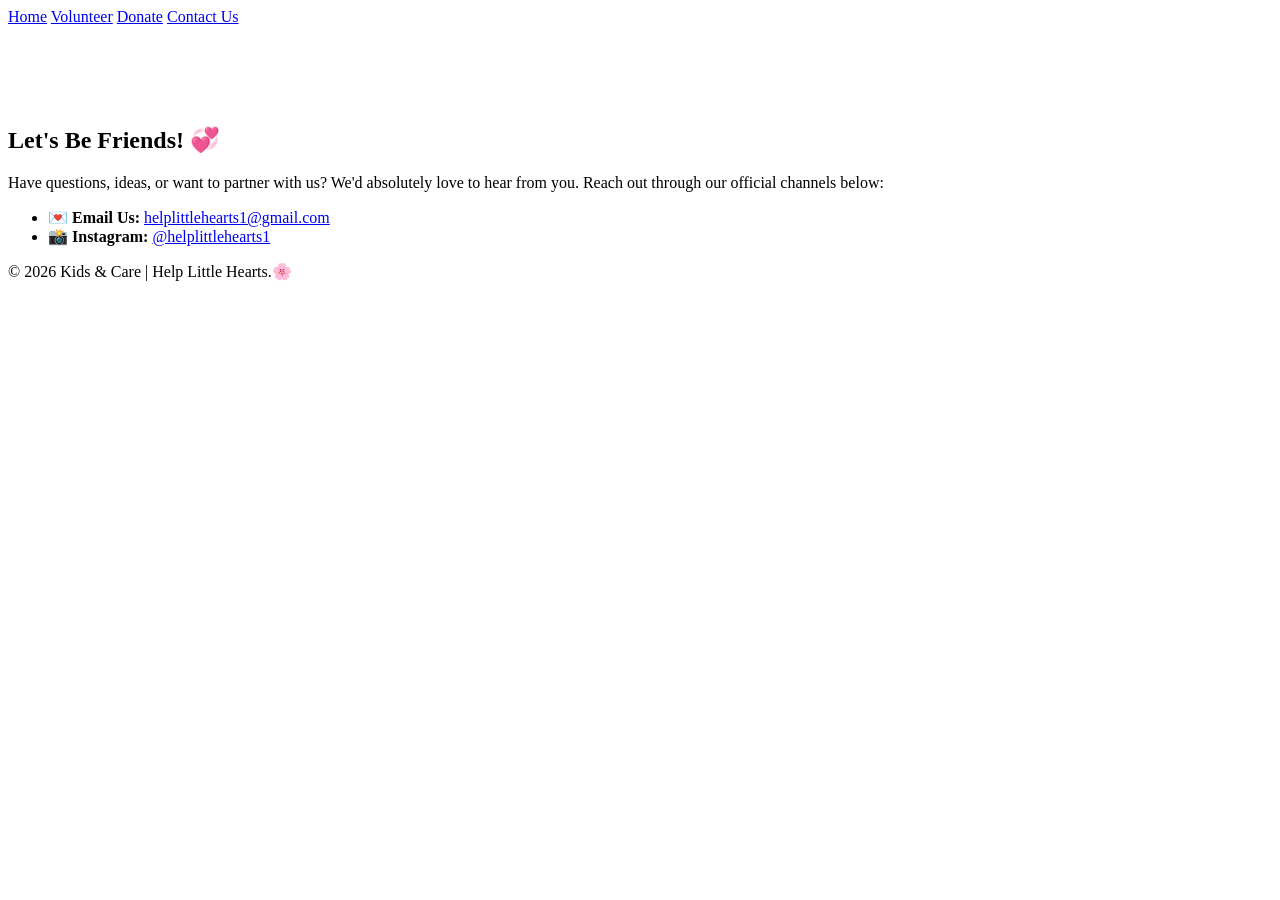
==== contact.html @ 8a3c64ef "Add contact.html for user inquiries and connections" ====
<!DOCTYPE html>
<html lang="en">
<head>
    <meta charset="UTF-8">
    <meta name="viewport" content="width=device-width, initial-scale=1.0">
    <title>Contact Us - Help Little Hearts</title>
    <link href="https://fonts.googleapis.com/css2?family=Fredoka+One&family=Quicksand:wght@500;700&display=swap" rel="stylesheet">
    <link rel="stylesheet" href="style.css">
</head>
<body>

    <nav class="navbar">
        <a href="index.html" class="nav-link">Home</a>
        <a href="volunteer.html" class="nav-link">Volunteer</a>
        <a href="donate.html" class="nav-link">Donate</a>
        <a href="contact.html" class="nav-link active">Contact Us</a>
    </nav>

    <div class="container" style="margin-top: 100px;">
        <div class="card">
            <h2>Let's Be Friends! 💞</h2>
            <p>Have questions, ideas, or want to partner with us? We'd absolutely love to hear from you. Reach out through our official channels below:</p>
            
            <ul class="contact-list">
                <li>💌 <strong>Email Us:</strong> <a href="mailto:helplittlehearts1@gmail.com">helplittlehearts1@gmail.com</a></li>
                <li>📸 <strong>Instagram:</strong> <a href="https://instagram.com/helplittlehearts1" target="_blank">@helplittlehearts1</a></li>
            </ul>
        </div>
    </div>

    <footer>
        <p>&copy; 2026 Kids & Care | Help Little Hearts.🌸</p>
    </footer>

</body>
</html>
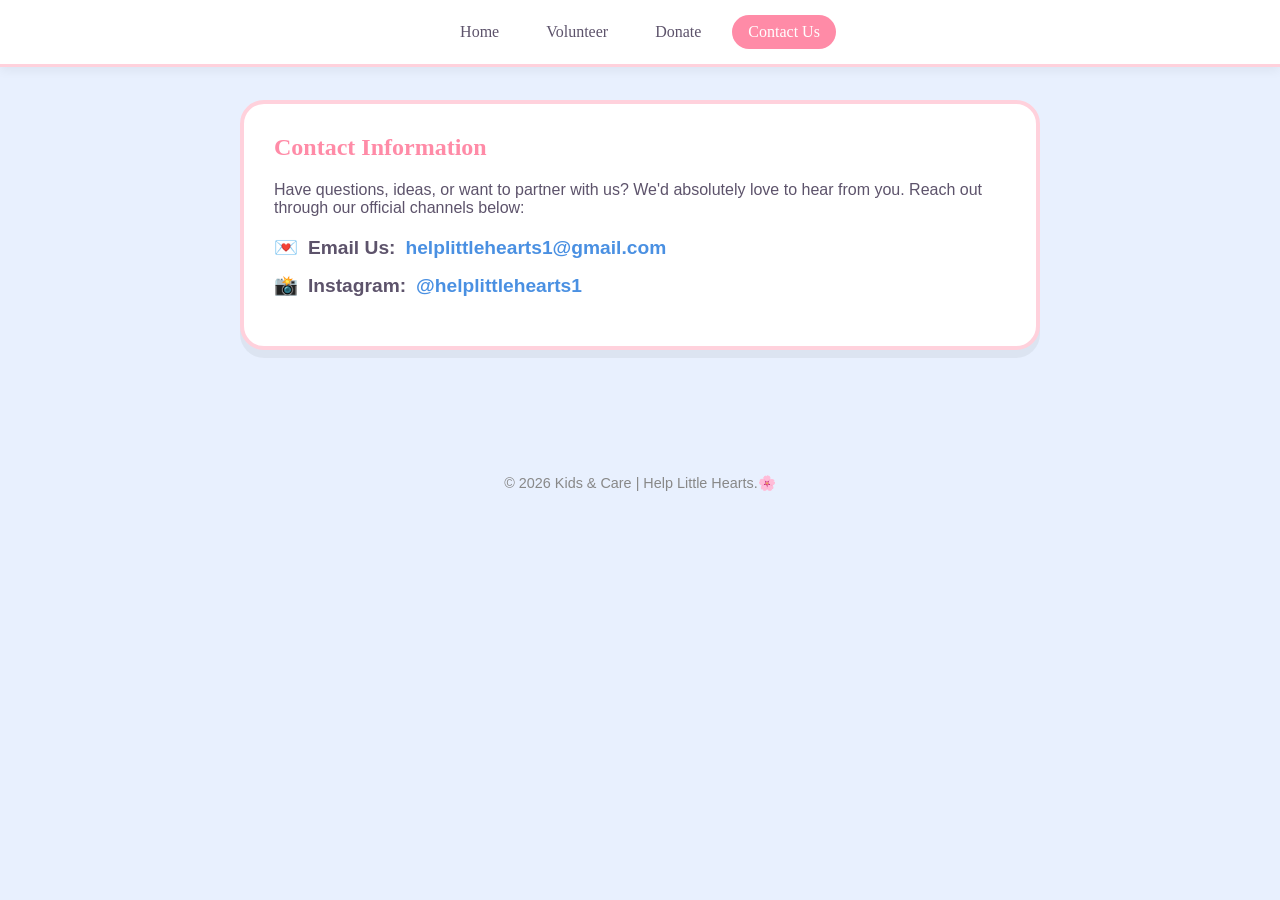
==== commit be4422a8: "Update header in contact.html to 'Contact Information'" ====
--- a/contact.html
+++ b/contact.html
@@ -18,7 +18,7 @@
 
     <div class="container" style="margin-top: 100px;">
         <div class="card">
-            <h2>Let's Be Friends! 💞</h2>
+            <h2>Contact Information </h2>
             <p>Have questions, ideas, or want to partner with us? We'd absolutely love to hear from you. Reach out through our official channels below:</p>
             
             <ul class="contact-list">
--- a/style.css
+++ b/style.css
@@ -0,0 +1,198 @@
+:root {
+    --pastel-pink: #FFD1DC;
+    --pastel-blue: #E8F0FE;
+    --dark-blue: #A2C2E8;
+    --butter-yellow: #FFF9E6;
+    --accent-yellow: #FFE89E;
+    --text-color: #5D536B;
+}
+
+body {
+    font-family: 'Quicksand', sans-serif;
+    background-color: var(--pastel-blue);
+    color: var(--text-color);
+    margin: 0;
+    padding: 0;
+    display: flex;
+    flex-direction: column;
+    align-items: center;
+}
+
+h1, h2, h3 {
+    font-family: 'Fredoka One', cursive;
+    color: #FF8BA7;
+    margin-top: 0;
+}
+
+/* Cute Navbar */
+.navbar {
+    background-color: white;
+    position: fixed;
+    top: 0;
+    width: 100%;
+    display: flex;
+    justify-content: center;
+    gap: 15px;
+    padding: 15px 0;
+    box-shadow: 0 4px 10px rgba(0,0,0,0.05);
+    z-index: 1000;
+    border-bottom: 3px solid var(--pastel-pink);
+}
+
+.nav-link {
+    text-decoration: none;
+    color: var(--text-color);
+    font-family: 'Fredoka One', cursive;
+    font-size: 1rem;
+    padding: 8px 16px;
+    border-radius: 20px;
+    transition: all 0.2s ease;
+}
+
+.nav-link:hover {
+    background-color: var(--pastel-blue);
+    color: #FF8BA7;
+}
+
+.nav-link.active {
+    background-color: #FF8BA7;
+    color: white;
+}
+
+/* Top Header Layout */
+header {
+    background-color: white;
+    width: 100%;
+    padding: 80px 20px 40px 20px; /* Adjusted top padding to clear navbar */
+    text-align: center;
+    border-bottom: 8px dashed var(--pastel-pink);
+    box-sizing: border-box;
+}
+
+.logo-container img {
+    max-width: 150px;
+    border-radius: 50%;
+    border: 5px solid var(--pastel-pink);
+    background-color: var(--butter-yellow);
+    padding: 15px;
+    margin-bottom: 15px;
+}
+
+.logo-subtitle {
+    font-family: 'Fredoka One', cursive;
+    color: #A2C2E8;
+    font-size: 1.2rem;
+    text-transform: uppercase;
+    letter-spacing: 2px;
+    margin: 0;
+}
+
+header h1 {
+    font-size: 2.8rem;
+    margin: 5px 0 10px 0;
+    text-shadow: 2px 2px 0px var(--butter-yellow);
+}
+
+header p {
+    font-size: 1.2rem;
+    margin: 0;
+    font-style: italic;
+}
+
+/* Main Container */
+.container {
+    max-width: 800px;
+    width: 90%;
+    margin: 40px auto;
+}
+
+/* Card Styling */
+.card {
+    background-color: white;
+    border-radius: 24px;
+    padding: 30px;
+    margin-bottom: 30px;
+    box-shadow: 0 8px 0px rgba(0,0,0,0.05);
+    border: 4px solid var(--pastel-pink);
+}
+
+.card.yellow-tint {
+    background-color: var(--butter-yellow);
+    border-color: var(--accent-yellow);
+}
+
+/* Volunteering Steps */
+.volunteer-steps {
+    display: grid;
+    grid-template-columns: 1fr;
+    gap: 20px;
+    margin-top: 20px;
+}
+
+.step {
+    background: white;
+    padding: 20px;
+    border-radius: 16px;
+    border-left: 6px solid #FF8BA7;
+}
+
+.step-number {
+    font-family: 'Fredoka One', cursive;
+    color: #FF8BA7;
+    font-size: 1.3rem;
+    margin-bottom: 5px;
+}
+
+/* Buttons & Socials */
+.button-wrapper {
+    text-align: center;
+}
+
+.btn {
+    display: inline-block;
+    background-color: #FF8BA7;
+    color: white;
+    padding: 12px 25px;
+    text-decoration: none;
+    border-radius: 50px;
+    font-family: 'Fredoka One', cursive;
+    font-size: 1.1rem;
+    transition: transform 0.2s, background-color 0.2s;
+    box-shadow: 0 4px 0px #D86A85;
+    margin-top: 15px;
+}
+
+.btn:hover {
+    transform: translateY(-2px);
+    background-color: #FF7092;
+}
+
+.contact-list {
+    list-style: none;
+    padding: 0;
+    font-size: 1.2rem;
+}
+
+.contact-list li {
+    margin: 15px 0;
+    display: flex;
+    align-items: center;
+    gap: 10px;
+}
+
+.contact-list a {
+    color: #4A90E2;
+    text-decoration: none;
+    font-weight: bold;
+}
+
+.contact-list a:hover {
+    text-decoration: underline;
+}
+
+footer {
+    margin: 40px 0;
+    text-align: center;
+    font-size: 0.9rem;
+    color: #888;
+}
